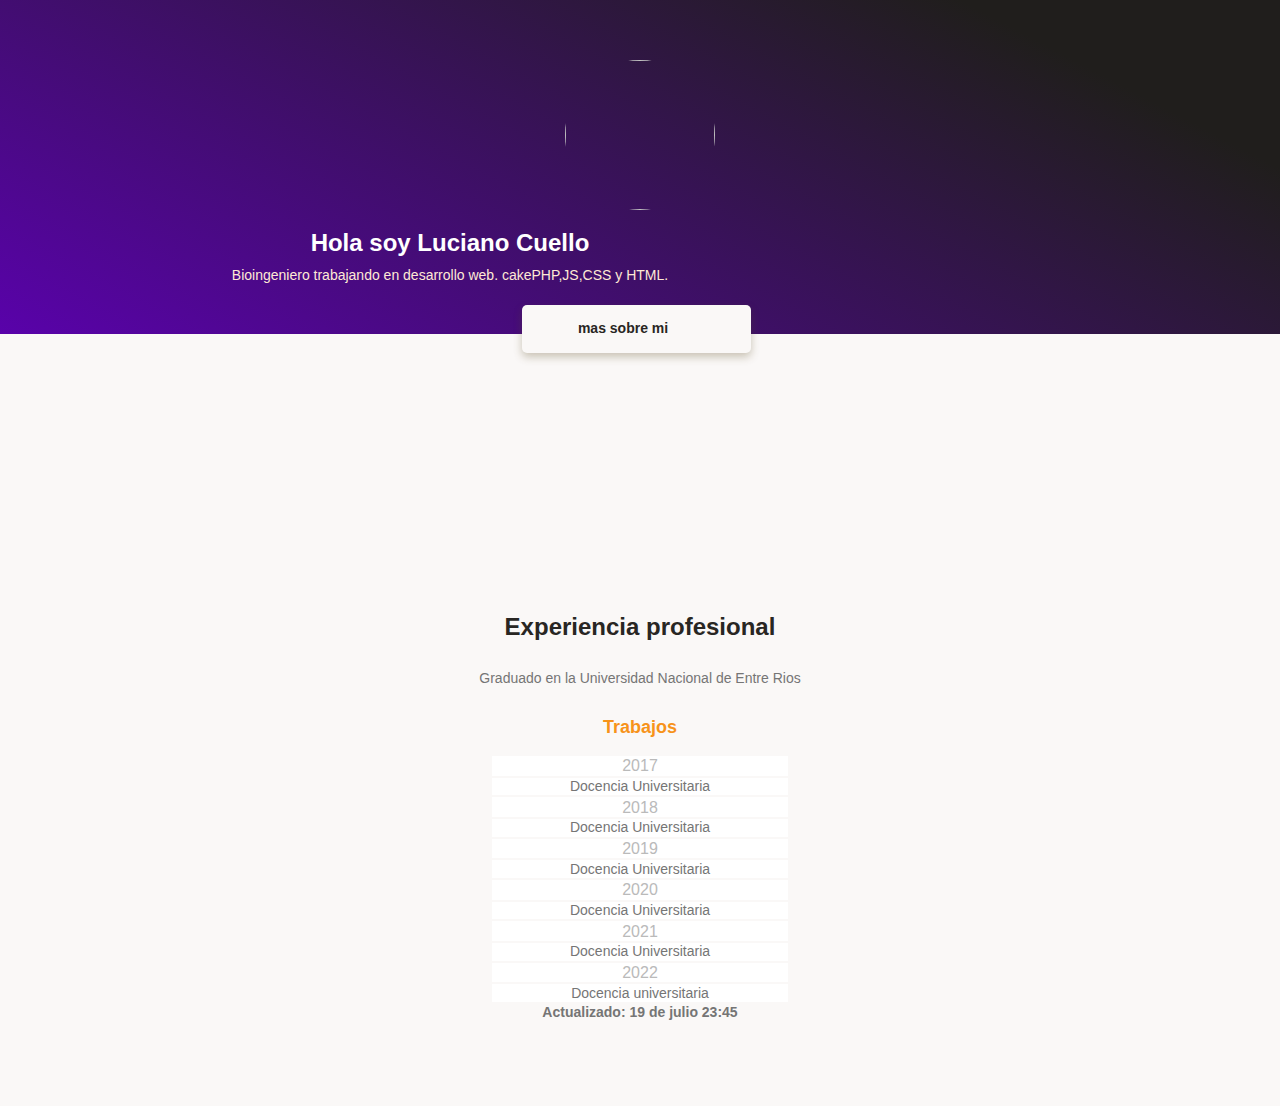
==== index.html @ 45c8d718 "bosquejo trabajos" ====
<!DOCTYPE html>
<html lang="en">
<head>
    <meta charset="UTF-8">
    <meta http-equiv="X-UA-Compatible" content="IE=edge">
    <meta name="viewport" content="width=device-width, initial-scale=1.0">
    <link rel="stylesheet" href="style.css">
    <link rel="stylesheet" href="https://use.fontawesome.com/releases/v5.15.2/css/all.css" integrity="sha384-vSIIfh2YWi9wW0r9iZe7RJPrKwp6bG+s9QZMoITbCckVJqGCCRhc+ccxNcdpHuYu" crossorigin="anonymous">
    <title>Home</title>
</head>
<body>
  <header>
    <img class="image" src="https://i.postimg.cc/rpyKvYwy/IMG-20211204-121151840.jpg" alt="">
    <div class="header--title-container">
      <h1 class="intro-heading">Hola soy  <span>Luciano</span> Cuello</h1>
            <p class="intro-text">Bioingeniero trabajando en desarrollo web. cakePHP,JS,CSS y HTML.</p>
      <a class="header--button" href="">
        mas sobre mi <span></span>
      </a>
    </div>
  </header>
  
  <main>
    <main>
      <section class="main-exchange-container">
        <div class="background-img">
  
        </div>
        <div class="main-exchange-container--title">
          <h2>Experiencia profesional</h2>
          <p>Graduado en la Universidad Nacional de Entre Rios</p>
        </div>
        <section class="main-tables-container">
          <div class="main-currency-table">
            <p class="currency-table--title">Trabajos</p>
            <div class="currency-table--container">
              <table>
                <tr>
                  <td class="table__top"> 2017 </td>
                </tr>
                <tr>
                  <td class="table__p"> Docencia Universitaria </td>
                </tr>
                <tr>
                  <td class="table__inter"> 2018 </td>
                </tr>
                <tr>
                  <td class="table__p"> Docencia Universitaria </td>
                </tr>
                <tr>
                  <td class="table__inter"> 2019 </td>
                </tr>
                <tr>
                  <td class="table__p"> Docencia Universitaria </td>
                </tr>
                <tr>
                  <td class="table__inter"> 2020 </td>
                </tr>
                <tr>
                  <td class="table__p"> Docencia Universitaria </td>
                </tr>
                <tr>
                  <td class="table__inter"> 2021 </td>
                </tr>
                <tr>
                  <td class="table__p"> Docencia Universitaria </td>
                </tr>
                <tr>
                  <td class="table__inter"> 2022 </td>
                </tr>
                <tr>
                  <td class="table__bottom table__p">Docencia universitaria</td>
                </tr>
              </table>
            </div>
            <div class="curency-table--date">
              <p>
                <b>
                  Actualizado: 19 de julio 23:45
                </b> 
              </p>
            </div>
          </div>
        </section>
  
      </section>
      <section>
  
      </section>
      <section>
  
      </section>
      <section>
  
      </section>
    </main>
    <footer>
  
    </footer>
    
  </main>
    
</body>
<script src="script.js"></script>
</html>
---- style.css ----
/*
1. posicionamiento
2. Caja
3. Tipografia
4. Visuales.
5. otros
*/

:root {
  /* colores*/
  --bitcoin-orange: #F7931A;
  --soft-orange: #FFE9D5;
  --secondary-blue: #1A9AF7;
  --soft-blue: #E7F5FF;
  --warm-black: #201E1C;
  --black: #282623;
  --grey: #BABABA;
  --off-white: #FAF8F7;
  --just-white: #fff;
}

* {
  box-sizing: border-box;
  margin: 0;
  padding: 0;
}

html {
  font-size: 62.5%;
  font-family: 'DM Sans', sans-serif;
/*  font-family: 'Inter', sans-serif;*/
}

header {
  position: relative;
  display: flex;
  flex-direction: column;
  justify-content: start;
  width: 100%;
  min-width: 324px;
  height: 334px;
  text-align: start;
  background: linear-gradient(207.8deg, #201E1C 16.69%, #5902aa 100%);
}

header img {
  width: 150px;
  height: 24px;
  margin-top: 60px;
  align-self: center;
}

.header--title-container {
  width: 90%;
  min-width: 288px;
  max-width: 900px;
  height: 218 px;
  margin-top: 20px;
  text-align: center;
  align-self: flex-start;
}

.image {
  border-radius: 50%;
  overflow: hidden;
  width: 150px;
  height: 150px;
  border: 1px dashed var(--blue);
/*   display: flex; */
  justify-content: center;
  align-items: center;
  position: relative;
}

.header--title-container h1 {
  font-size: 2.4rem;
  font-weight: bold;
  line-height: 2.6rem;
  color: var(--just-white);
}

.header--title-container p {
  margin-top: 10px;
  font-size: 1.4rem;
  font-weight: 500;
  line-height: 1.8rem;
  color: var(--soft-orange);
}

.header--title-container .header--button {
  position: absolute;
  left: calc(50% - 118px);
  top: 270px;
  display: block;
  margin-top: 35px;
  padding: 15px;
  width: 229px;
  height: 48px;
  background-color: var(--off-white);
  box-shadow: 0px 4px 8px rgba(89, 73, 30, 0.3);
  border: none;
  border-radius: 5px;
  font-size: 1.4rem;
  font-weight: bold;
  text-decoration: none;
  color: var(--black);
}

.header--button span {
  display: inline-block;
  width: 13px;
  height: 8px;
  margin-left: 10px;
  background-image: url('./assets/icons/down-arrow.svg');
}

main {
  min-width: 320px;
  width: 100%;
  height: auto;
  background-color: var(--off-white);
}

.main-exchange-container {
  width: 100%;
  height: auto;
  padding-top: 30px;
  padding-bottom: 30px;
  text-align: center;
}

.main-exchange-container--title {
  width: 90%;
  min-width: 288px;
  max-width: 900px;
  margin: 0 auto;
}


.main-exchange-container .background-img {
  width: 200px;
  height: 200px;
  margin: 0 auto;
  margin-bottom: 50px;
  background-image: url("https://lh3.googleusercontent.com/[base64]s512-no?authuser=0");
  background-size: cover;
  background-position: center;
  background-repeat: no-repeat;
}

.main-exchange-container h2 {
  margin-bottom: 30px;
  font-size: 2.4rem;
  font-weight: bold;
  line-height: 2.6rem;
  color: var(--black);
}

.main-exchange-container p {
  margin-bottom: 30px;
  font-size: 1.4rem;
  font-weight: 500;
  line-height: 1.6rem;
  color: #757575;
}

.main-currency-table {
  width: 70%;
  min-width: 235px;
  max-width: 500px;
  height: 360px;
  margin: 0 auto;
  font-family: "inter",sans-serif;
}

.main-currency-table .currency-table--title {
  margin-bottom: 15px;
  font-size: 1.8rem;
  font-weight: bold;
  line-height: 2.3rem;
  color: var(--bitcoin-orange);
}

.currency-table--container {
  width: 90%;
  min-width: 230px;
  max-width: 300px;
  height: 250px;
  margin: 0 auto;
  
}

.currency-table--container table{
  width: 100%;
  height: 100%;
}
.currency-table--container  td{
  width: 100%;
  font-size: 1.6rem;
  font-weight: 500;
  line-height: 1.9rem;
  color: var(--grey);
  background-color: var(--just-white);
}

.currency-table--container .table__top-left {
  border-radius: 15px 0 0 0;
}
.currency-table--container .table__top-rigth {
  border-radius: 0 15px 0 0;
}
.currency-table--container .table__bottom-rigth {
  border-radius: 0 0 15px  0;
}

.currency-table--container .table__bottom-left {
  border-radius: 0 0 0 15px;
}

.currency-table--container .table__p {
  font-size: 1.4rem;
  font-weight: normal;
  line-height: 1.7rem;
  color: #757575;
}

.currency-table--container .down{
  display: inline-block;
  width: 15px;
  height: 15px;
  margin-left: 10px;
  background-image: url("./assets/icons/trending-down.svg");
  background-size: cover;
  background-position: center;
  background-repeat: no-repeat;

}
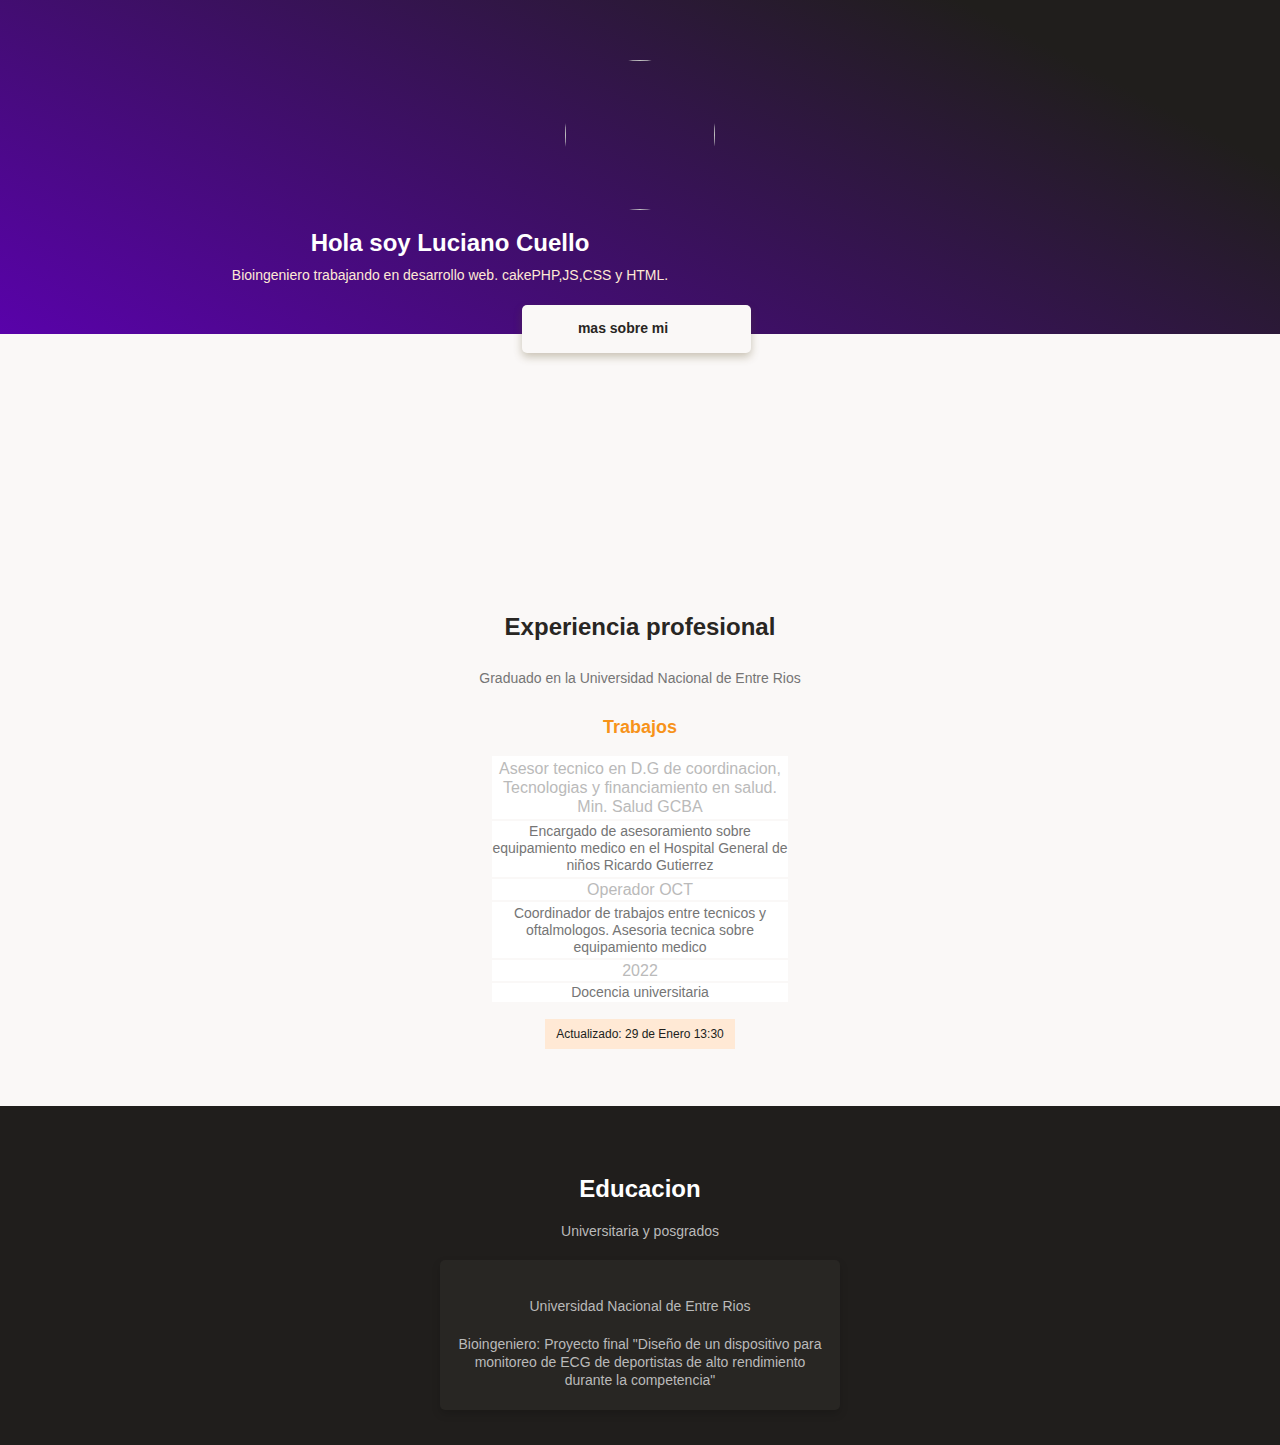
==== commit 9eec0e37: "actualiza educacion" ====
--- a/index.html
+++ b/index.html
@@ -36,35 +36,18 @@
             <div class="currency-table--container">
               <table>
                 <tr>
-                  <td class="table__top"> 2017 </td>
+                  <td class="table__top"> Asesor tecnico en D.G de coordinacion, Tecnologias y financiamiento en salud. Min. Salud GCBA</td>
                 </tr>
                 <tr>
-                  <td class="table__p"> Docencia Universitaria </td>
+                  <td class="table__p"> Encargado de asesoramiento sobre equipamiento medico en el Hospital General de niños Ricardo Gutierrez </td>
                 </tr>
                 <tr>
-                  <td class="table__inter"> 2018 </td>
+                  <td class="table__inter"> Operador OCT </td>
                 </tr>
                 <tr>
-                  <td class="table__p"> Docencia Universitaria </td>
+                  <td class="table__p"> Coordinador de trabajos entre tecnicos y oftalmologos. Asesoria tecnica sobre equipamiento medico </td>
                 </tr>
-                <tr>
-                  <td class="table__inter"> 2019 </td>
-                </tr>
-                <tr>
-                  <td class="table__p"> Docencia Universitaria </td>
-                </tr>
-                <tr>
-                  <td class="table__inter"> 2020 </td>
-                </tr>
-                <tr>
-                  <td class="table__p"> Docencia Universitaria </td>
-                </tr>
-                <tr>
-                  <td class="table__inter"> 2021 </td>
-                </tr>
-                <tr>
-                  <td class="table__p"> Docencia Universitaria </td>
-                </tr>
+                
                 <tr>
                   <td class="table__inter"> 2022 </td>
                 </tr>
@@ -73,18 +56,33 @@
                 </tr>
               </table>
             </div>
-            <div class="curency-table--date">
+            <div class="currency-table--date">
               <p>
                 <b>
-                  Actualizado: 19 de julio 23:45
-                </b> 
+                  Actualizado:</b> 
+                   29 de Enero 13:30
+                
               </p>
             </div>
           </div>
         </section>
-  
       </section>
-      <section>
+      <section class="main-education-detail">
+        <span class="education-detail--logo"><i class="fa-solid fa-book" style="color: rgb(65, 40, 134); font-size: 2.5rem;"></i></span>
+        <div class="education-detail--title">
+          <h2>Educacion</h2>
+          <p>Universitaria y posgrados</p>
+          <section class="education-cards--container">
+            <article class="education-detail--card">
+              <span class="clock">
+                <i class="fa-solid fa-graduation-cap" style="color: aliceblue;"></i>
+              </span>
+              <p class="education--card-title">Universidad Nacional de Entre Rios</p>
+              <p class="education--card-body">Bioingeniero: Proyecto final "Diseño de un dispositivo para monitoreo de ECG de deportistas de alto rendimiento durante la competencia"</p>
+
+            </article>
+          </section>
+        </div>
   
       </section>
       <section>
@@ -102,4 +100,5 @@
     
 </body>
 <script src="script.js"></script>
+<script src="https://kit.fontawesome.com/215a3eed15.js" crossorigin="anonymous"></script>
 </html>--- a/style.css
+++ b/style.css
@@ -142,7 +142,7 @@
   height: 200px;
   margin: 0 auto;
   margin-bottom: 50px;
-  background-image: url("https://lh3.googleusercontent.com/[base64]s512-no?authuser=0");
+  background-image: url("https://i.postimg.cc/Jhmj4TnY/00007-982304164-Close-portrait.png");
   background-size: cover;
   background-position: center;
   background-repeat: no-repeat;
@@ -224,6 +224,22 @@
   color: #757575;
 }
 
+.currency-table--date {
+  width: 190px;
+  height: 30px;
+  margin: 0 auto;
+  margin-top: 15px;
+  padding: 8px;
+  background-color: var(--soft-orange);
+}
+
+.currency-table--date p {
+  
+  font-size: 1.2rem;
+  line-height: 1.5rem;
+  font-weight: 300;
+  color: var(--warm-black);
+}
 .currency-table--container .down{
   display: inline-block;
   width: 15px;
@@ -234,4 +250,79 @@
   background-position: center;
   background-repeat: no-repeat;
 
+}
+
+.main-education-detail {
+  position: relative;
+  width: 100%;
+  min-width: 320px;
+  height: auto;
+  padding: 20px 10px;
+  background-color: var(--warm-black);
+}
+
+.education-detail--logo {
+  position: absolute;
+  width: 40px;
+  height: 25px;
+  top: -10px;
+  left: calc(50% - 20px);
+}
+
+.education-detail--title{
+  width: 90%;
+  min-width: 288px;
+  height: auto;
+  margin: 0 auto;
+  margin-top: 50px;
+  text-align: center;
+}
+
+.education-detail--title h2{
+  margin-bottom: 20px;
+  font-size: 2.4rem;
+  font-weight: bold;
+  line-height: 2.6rem;
+  color: var(--just-white);
+}
+
+.education-detail--title p {
+  margin-bottom: 20px;
+  font-size: 1.4rem;
+  font-weight: 500;
+  line-height: 1.8rem;
+  color: var(--grey);
+}
+
+.education-detail--card {
+  width: 90%;
+  min-width: 288px;
+  max-width: 400px;
+  height: 150px;
+  margin: 15px auto;
+  padding: 15px;
+  background-color: var(--black);
+  border-radius: 5px;
+  box-shadow: 0 4px 8px rgba(0, 0, 0, 0.16)
+}
+
+.education-detail--card .clock {
+  display: inline-block;
+  width: 20px;
+  height: 10px;
+  margin-bottom: 10px;
+}
+
+.education--card-title{
+  margin-bottom: 15px;
+  font-size: 1.8rem;
+  font-weight: bold;
+  line-height: 1.8rem;
+  color: var(--just-white);
+}
+
+.education--card-body{
+  font-size: 1.4rem;
+  font-weight: 500;
+  color: #808080;
 }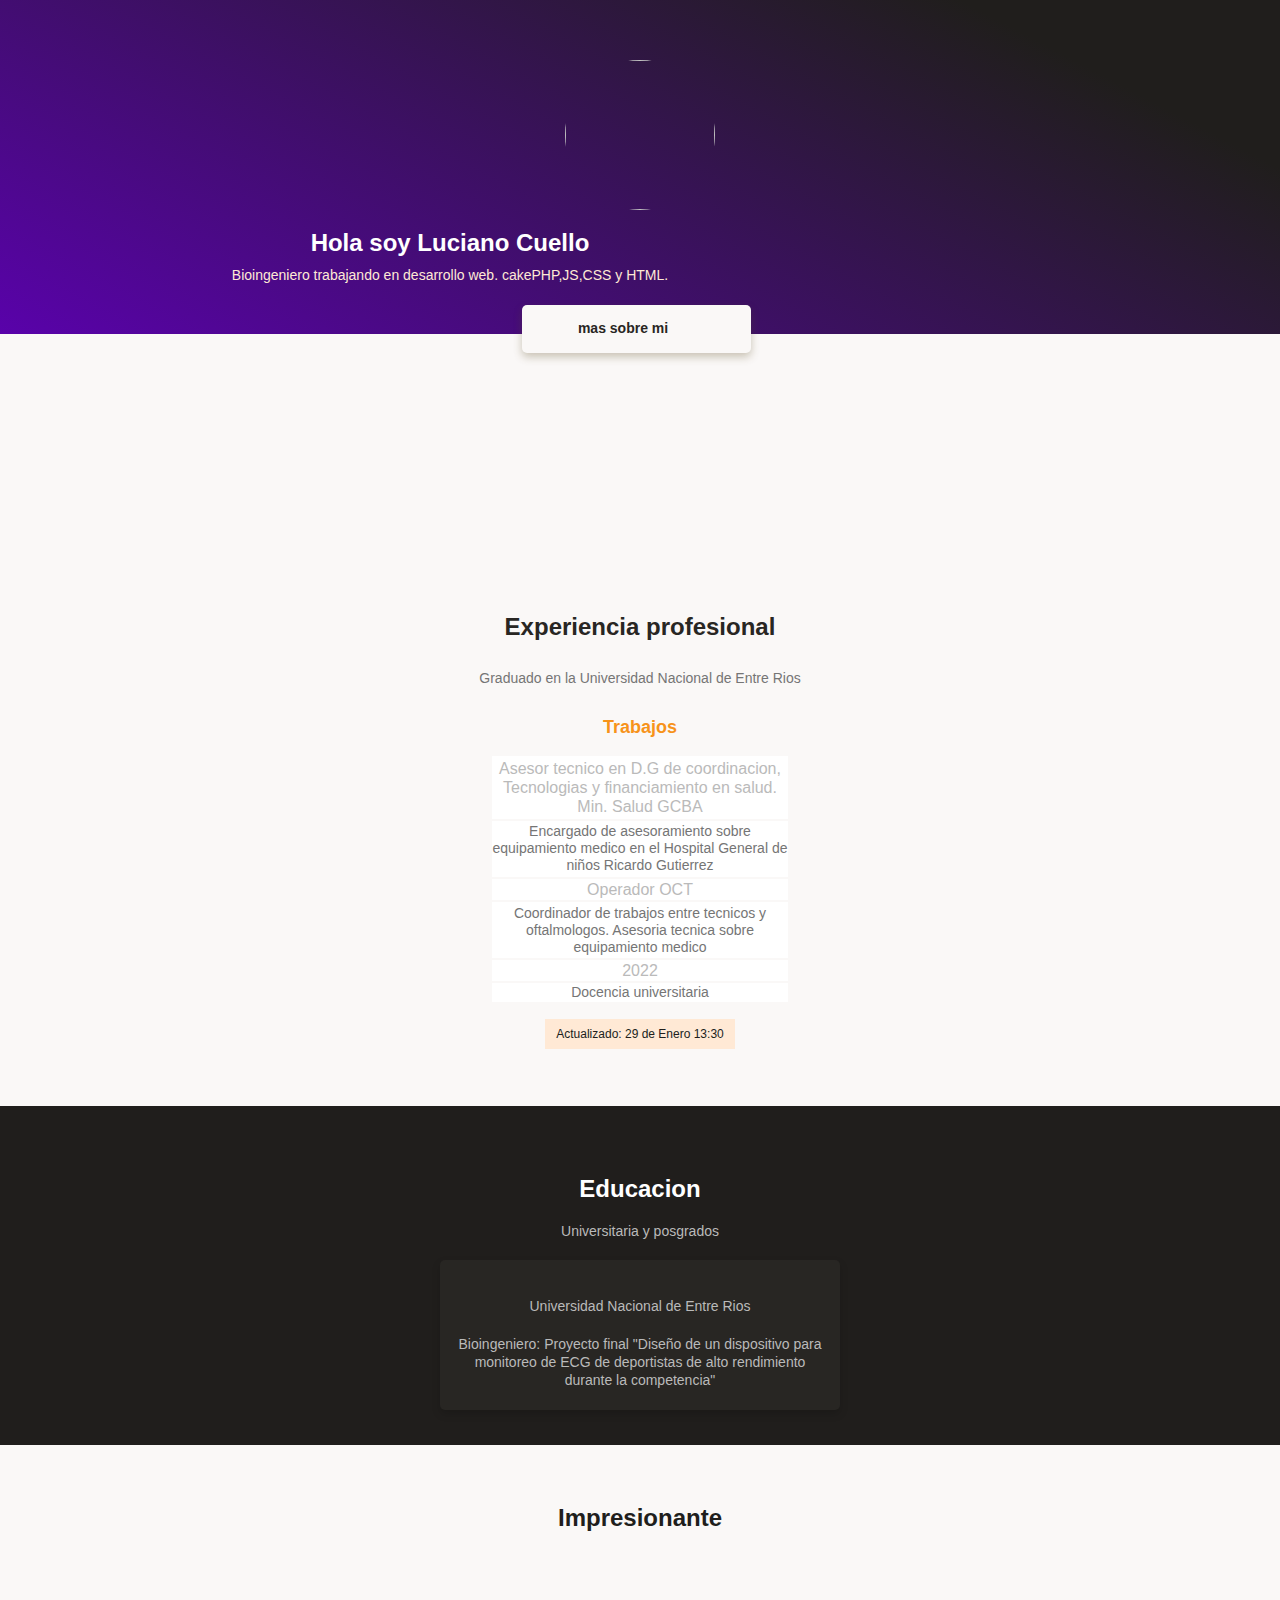
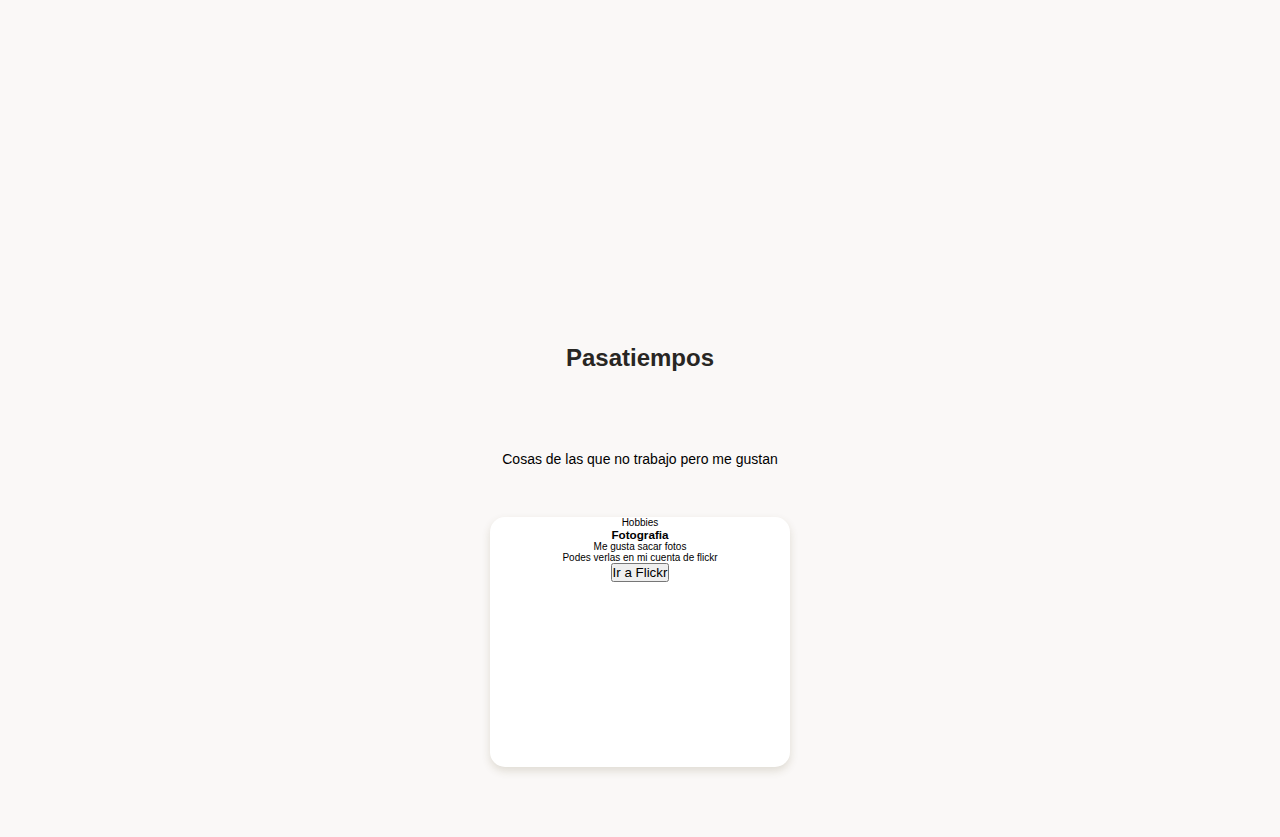
==== commit 1029d107: "agrega pasatiempos" ====
--- a/index.html
+++ b/index.html
@@ -6,7 +6,7 @@
     <meta name="viewport" content="width=device-width, initial-scale=1.0">
     <link rel="stylesheet" href="style.css">
     <link rel="stylesheet" href="https://use.fontawesome.com/releases/v5.15.2/css/all.css" integrity="sha384-vSIIfh2YWi9wW0r9iZe7RJPrKwp6bG+s9QZMoITbCckVJqGCCRhc+ccxNcdpHuYu" crossorigin="anonymous">
-    <title>Home</title>
+    <title>Pagina personal</title>
 </head>
 <body>
   <header>
@@ -14,13 +14,13 @@
     <div class="header--title-container">
       <h1 class="intro-heading">Hola soy  <span>Luciano</span> Cuello</h1>
             <p class="intro-text">Bioingeniero trabajando en desarrollo web. cakePHP,JS,CSS y HTML.</p>
-      <a class="header--button" href="">
+      <a class="header--button" href="#plans">
         mas sobre mi <span></span>
       </a>
     </div>
   </header>
   
-  <main>
+  
     <main>
       <section class="main-exchange-container">
         <div class="background-img">
@@ -85,19 +85,31 @@
         </div>
   
       </section>
-      <section>
-  
+      <section class="sari-container">
+        <h2>Impresionante</h2>
       </section>
-      <section>
-  
+      <section id="plans" class="main-hobies-container">
+        <div class="hobies--title">
+          <h2>Pasatiempos</h2>
+          <p>Cosas de las que no trabajo pero me gustan</p>
+        </div>
+        <section class="hobies-container--slider">
+          <article class="hobies-container--card">
+            <p class="destacado">Hobbies</p>
+            <div class="hobie-info-container">
+              <h3 class="hobie-card--title">Fotografia</h3>
+              <p class="hobie-card--detalle"> <span>Me gusta sacar</span> fotos</p>
+              <p class="hobie-card--aclaro">Podes verlas en mi cuenta de flickr</p>
+              <button class="hobie-card--flickr" href="https://www.flickr.com/photos/159316122@N02" title=""> Ir a Flickr</button>
+            </div>
+          </article>
+        </section>
       </section>
     </main>
     <footer>
   
     </footer>
     
-  </main>
-    
 </body>
 <script src="script.js"></script>
 <script src="https://kit.fontawesome.com/215a3eed15.js" crossorigin="anonymous"></script>
--- a/style.css
+++ b/style.css
@@ -325,4 +325,71 @@
   font-size: 1.4rem;
   font-weight: 500;
   color: #808080;
-}+}
+
+.sari-container{
+  width: 100%;
+  min-width: 320px;
+  height: 50vh;
+  background-image: url("https://live.staticflickr.com/837/41673234080_97eb2f8841_k.jpg");
+  background-position: center;
+  background-size: cover ;
+  background-repeat: no-repeat;
+  text-align: center;
+
+}
+
+.sari-container h2{
+  padding-top: 60px;
+  font-size: 2.4rem;
+  font-weight: bold;
+  line-height: 2.6rem;
+  color: var(--warm-black);
+}
+
+.main-hobies-container{
+  width: 100%;
+  min-width: 320px;
+  padding-bottom: 70px;
+  text-align: center;
+}
+
+.hobies--title{
+  width: 90%;
+  min-width: 288px;
+  height: auto;
+  margin: 0 auto;
+ 
+}
+
+.hobies--title h2{
+  padding-top: 50px;
+  font-size: 2.4rem;
+  font-weight: bold;
+  line-height: 2.6rem;
+  color: var(--black);
+  margin-bottom: 50px;
+}
+
+.hobies--title p {
+  padding-top: 30px;
+  font-size: 1.4rem;
+  font-weight: 500;
+  line-height: 1.6rem;
+  color: var(#757575);
+}
+
+.hobies-container--slider {
+  position: relative;
+  width: 70%;
+  min-width: 230px;
+  max-width: 300px;
+  height: 250px;
+  margin: 50px auto 0;
+  padding: 0 15px;
+  background-color: var(--just-white);
+  border-radius: 15px;
+  box-shadow: 0 4px 8px rgba(89, 73, 30, 0.16);
+
+}
+
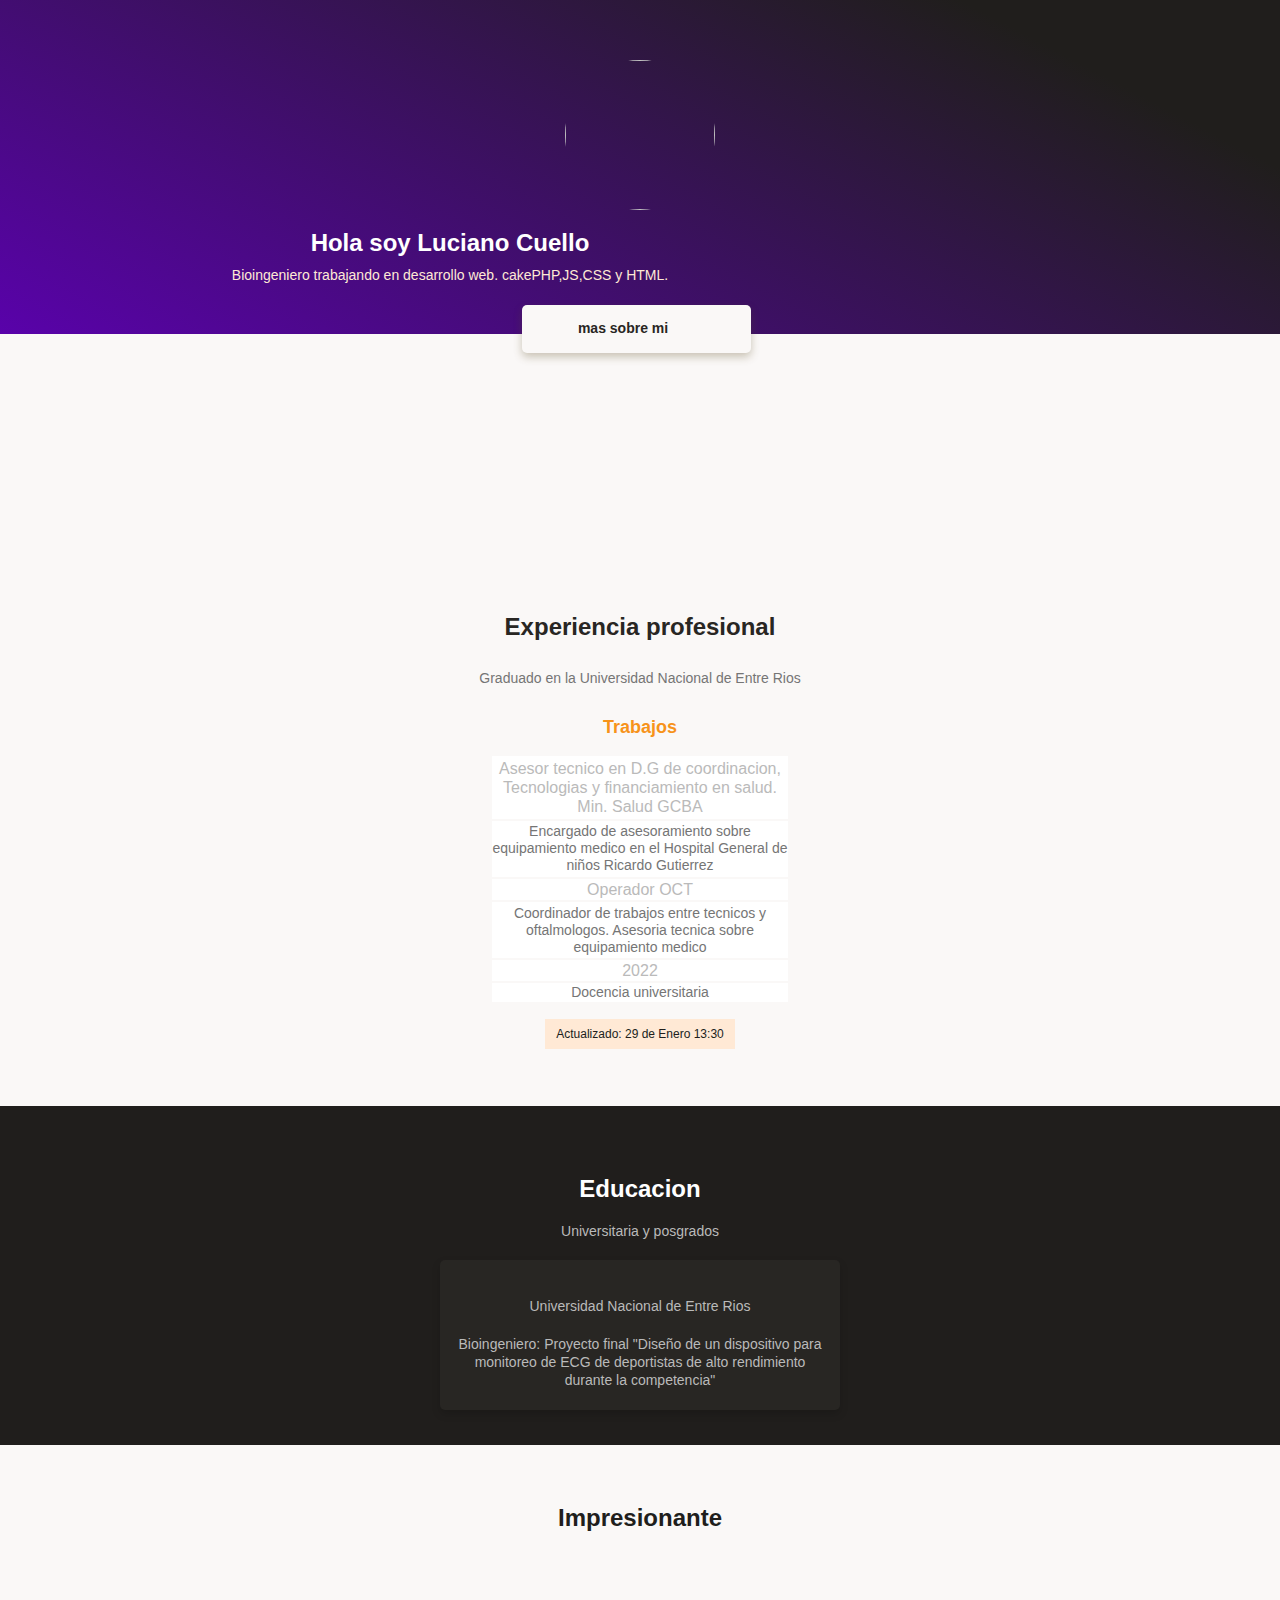
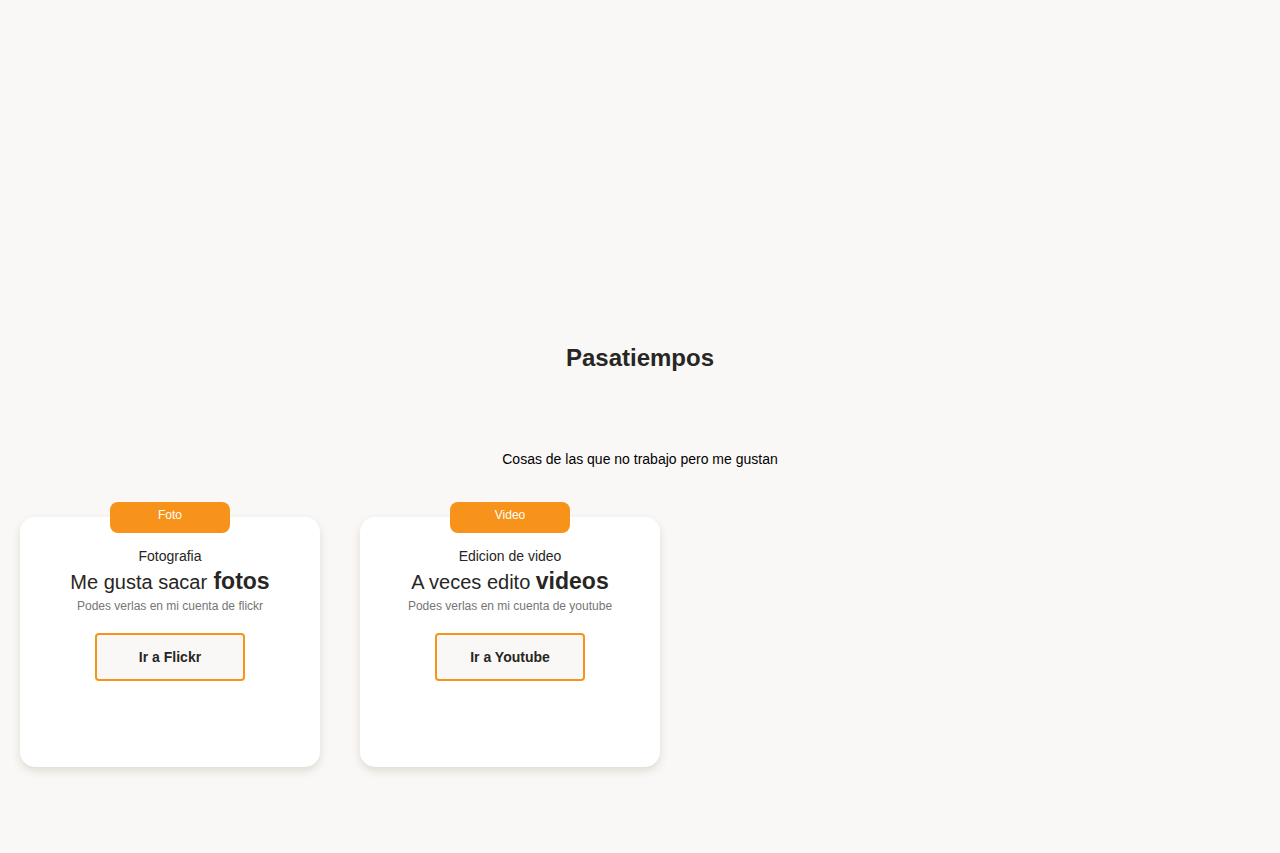
==== commit 064de127: "agrego estilo a hobies" ====
--- a/index.html
+++ b/index.html
@@ -95,12 +95,21 @@
         </div>
         <section class="hobies-container--slider">
           <article class="hobies-container--card">
-            <p class="destacado">Hobbies</p>
+            <p class="destacado">Foto</p>
             <div class="hobie-info-container">
               <h3 class="hobie-card--title">Fotografia</h3>
               <p class="hobie-card--detalle"> <span>Me gusta sacar</span> fotos</p>
               <p class="hobie-card--aclaro">Podes verlas en mi cuenta de flickr</p>
-              <button class="hobie-card--flickr" href="https://www.flickr.com/photos/159316122@N02" title=""> Ir a Flickr</button>
+              <button class="hobie-card--flickr" href="https://www.flickr.com/photos/159316122@N02" title=""> Ir a Flickr <i class="fa fa-flickr" aria-hidden="true"></i></button>
+            </div>
+          </article>
+          <article class="hobies-container--card">
+            <p class="destacado">Video</p>
+            <div class="hobie-info-container">
+              <h3 class="hobie-card--title">Edicion de video</h3>
+              <p class="hobie-card--detalle"> <span>A veces edito </span> videos</p>
+              <p class="hobie-card--aclaro">Podes verlas en mi cuenta de youtube</p>
+              <button class="hobie-card--flickr" href="https://www.flickr.com/photos/159316122@N02" title=""> Ir a Youtube <i class="fa fa-flickr" aria-hidden="true"></i></button>
             </div>
           </article>
         </section>
--- a/style.css
+++ b/style.css
@@ -379,13 +379,14 @@
   color: var(#757575);
 }
 
-.hobies-container--slider {
+.hobies-container--card {
   position: relative;
+  scroll-snap-align: center;
   width: 70%;
   min-width: 230px;
   max-width: 300px;
   height: 250px;
-  margin: 50px auto 0;
+  margin: 50px 20px 0;
   padding: 0 15px;
   background-color: var(--just-white);
   border-radius: 15px;
@@ -393,3 +394,68 @@
 
 }
 
+.destacado {
+  position: absolute;
+  width: 120px;
+  height: 31px;
+  background-color: var(--bitcoin-orange);
+  border-radius: 8px;
+  color: var(--just-white);
+  left: calc(50% - 60px);
+  top: -15px;
+  padding: 6px;
+  font-size: 1.2rem;
+}
+
+.hobie-card--title {
+  padding-top: 30px;
+  font-size: 1.4rem;
+  font-weight: 500;
+  line-height: 1.8rem;
+  color: var(--black);
+}
+
+.hobie-card--detalle {
+  padding: 5px 0;
+  font-size: 2.3rem;
+  font-weight: bold;
+  line-height: 2.3rem;
+  color: var(--black);
+}
+
+.hobie-card--detalle span {
+  
+  font-size: 2rem;
+  font-weight: 300;
+ 
+  color: var(--black);
+}
+
+.hobie-card--aclaro {
+  font-size: 1.2rem;
+  color: #757575;
+}
+
+.hobie-card--flickr {
+  width: 150px;
+  height: 48px;
+  margin-top: 20px;
+  background-color: #FAF8F7;
+  border: 2px solid var(--bitcoin-orange);
+  border-radius: 4px;
+  font-size: 1.4rem;
+  font-weight: bold;
+  line-height: 1.8rem;
+  color: var(--black);
+  font-family: 'DM Sans', sans-serif;
+}
+.hobies-container--slider{
+  display: flex;
+  height: 316px;
+  overflow-x: scroll;
+  overscroll-behavior-x: contain;
+  scroll-snap-type: x proximity;
+}
+
+
+
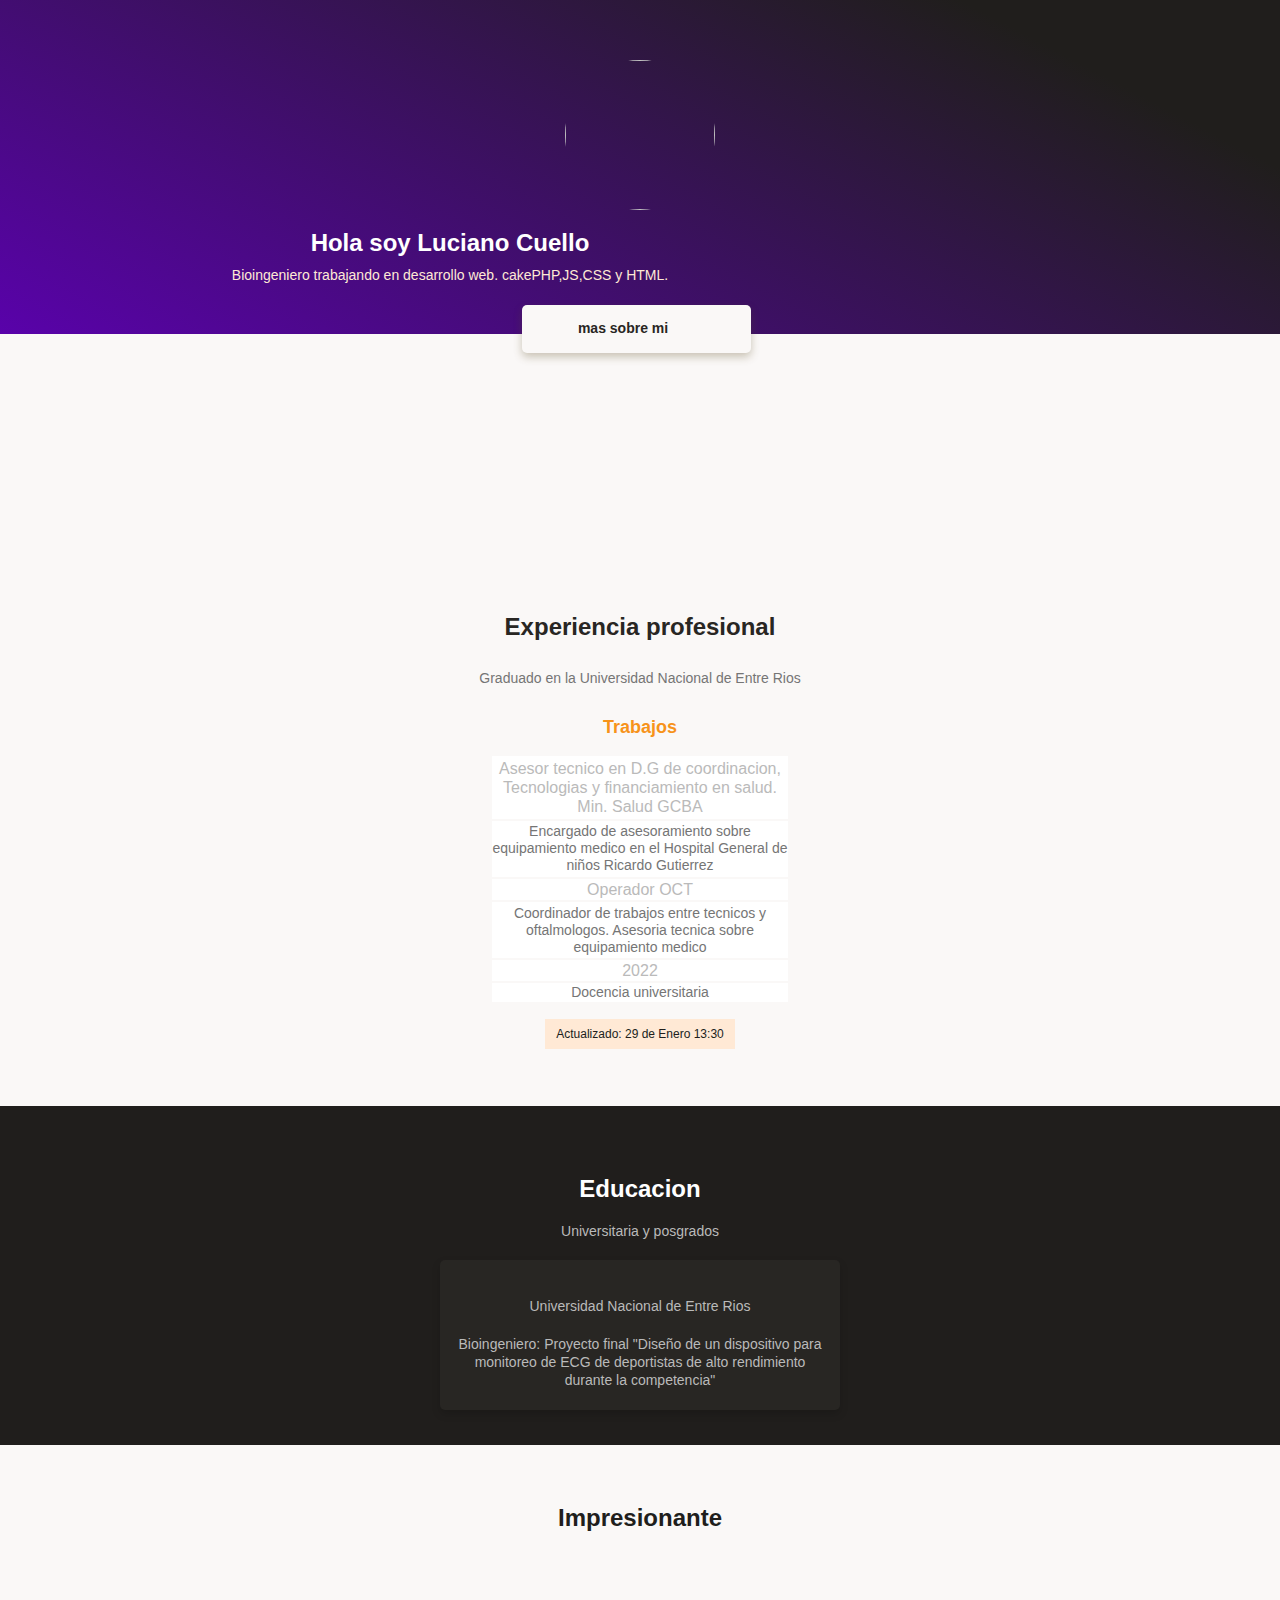
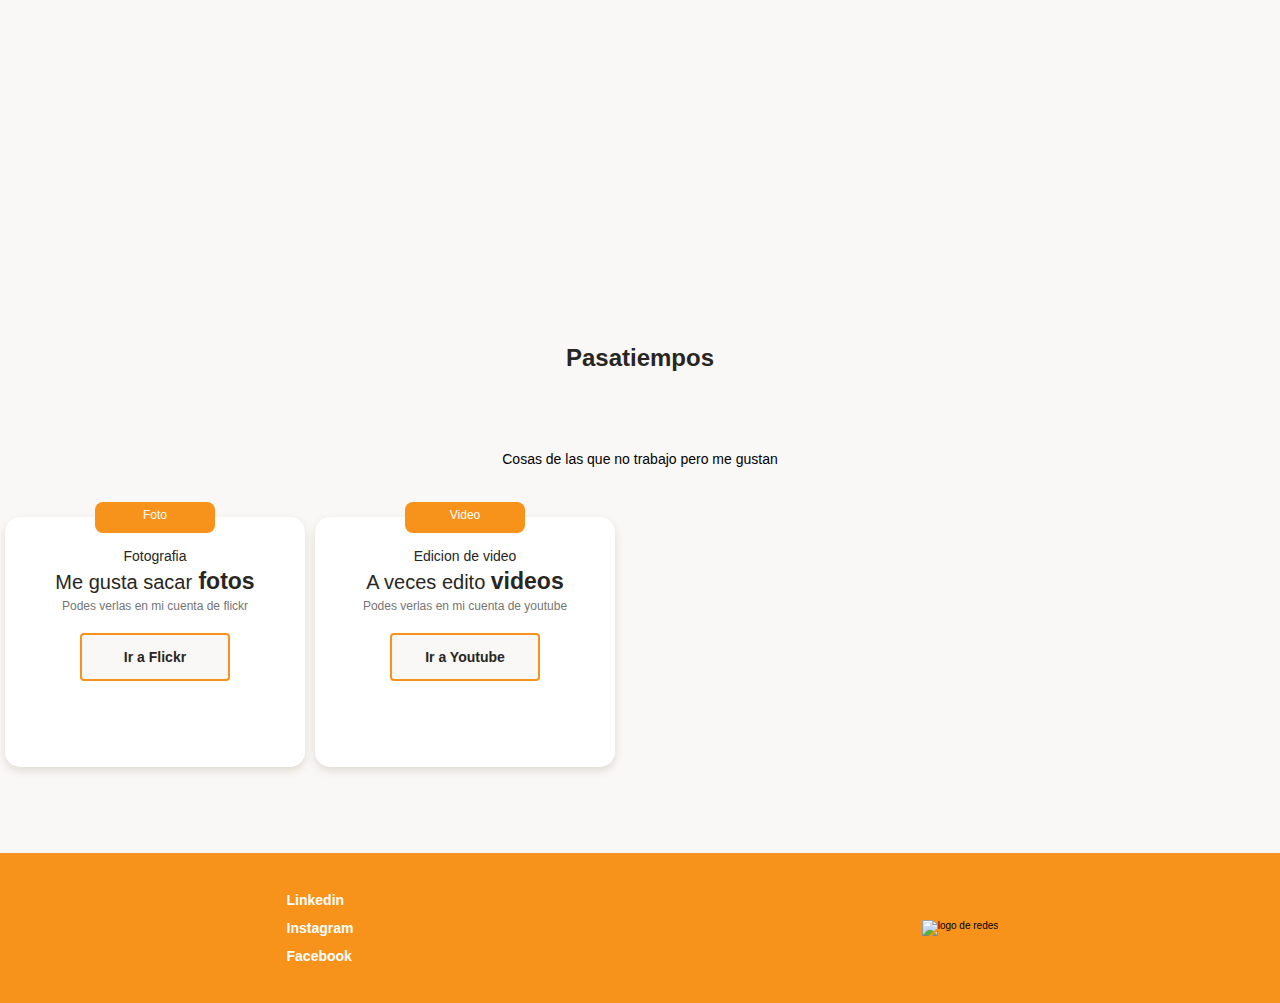
==== commit 792d6463: "agrega footer" ====
--- a/index.html
+++ b/index.html
@@ -116,7 +116,16 @@
       </section>
     </main>
     <footer>
-  
+   <section class="left">
+    <ul>
+      <li> <a href="">Linkedin</a></li>
+      <li><a href="">Instagram</a></li>
+      <li><a href="">Facebook</a></li>
+    </ul>
+   </section>
+   <section class="right">
+    <img src="" alt="logo de redes">
+   </section>
     </footer>
     
 </body>
--- a/style.css
+++ b/style.css
@@ -383,10 +383,10 @@
   position: relative;
   scroll-snap-align: center;
   width: 70%;
-  min-width: 230px;
+  min-width: 190px;
   max-width: 300px;
   height: 250px;
-  margin: 50px 20px 0;
+  margin: 50px 5px 0;
   padding: 0 15px;
   background-color: var(--just-white);
   border-radius: 15px;
@@ -457,5 +457,33 @@
   scroll-snap-type: x proximity;
 }
 
-
-
+footer {
+  display: flex;
+  width: 100%;
+  height: 150px;
+  background-color: var(--bitcoin-orange);
+}
+
+footer section {
+  display: flex;
+  width: 50%;
+  align-items: center;
+  justify-content: center;
+}
+
+footer .left ul {
+  font-size: 1.4rem;
+  font-weight: bold;
+  line-height: 1.8rem;
+  list-style: none;
+}
+
+.left li {
+  margin: 10px 0;
+}
+
+.left a {
+  text-decoration: none;
+  color: var(--just-white);
+}
+
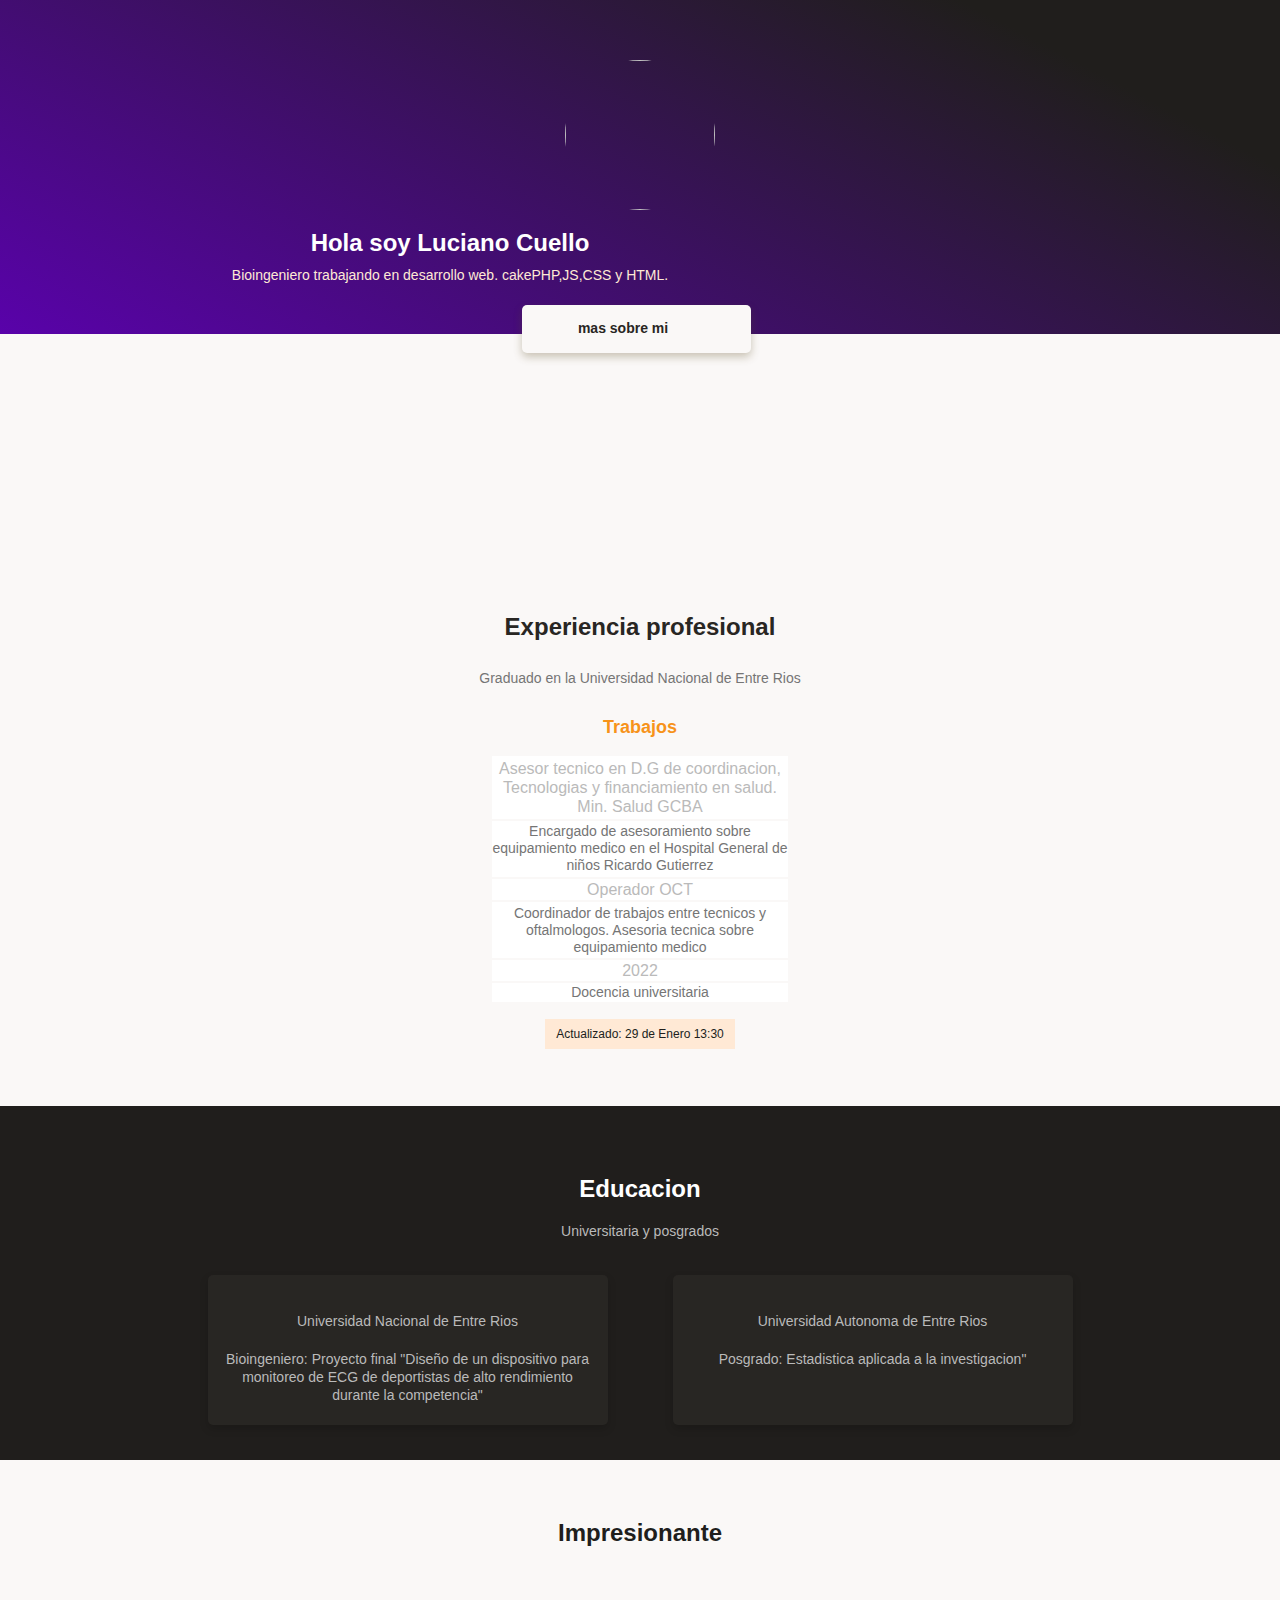
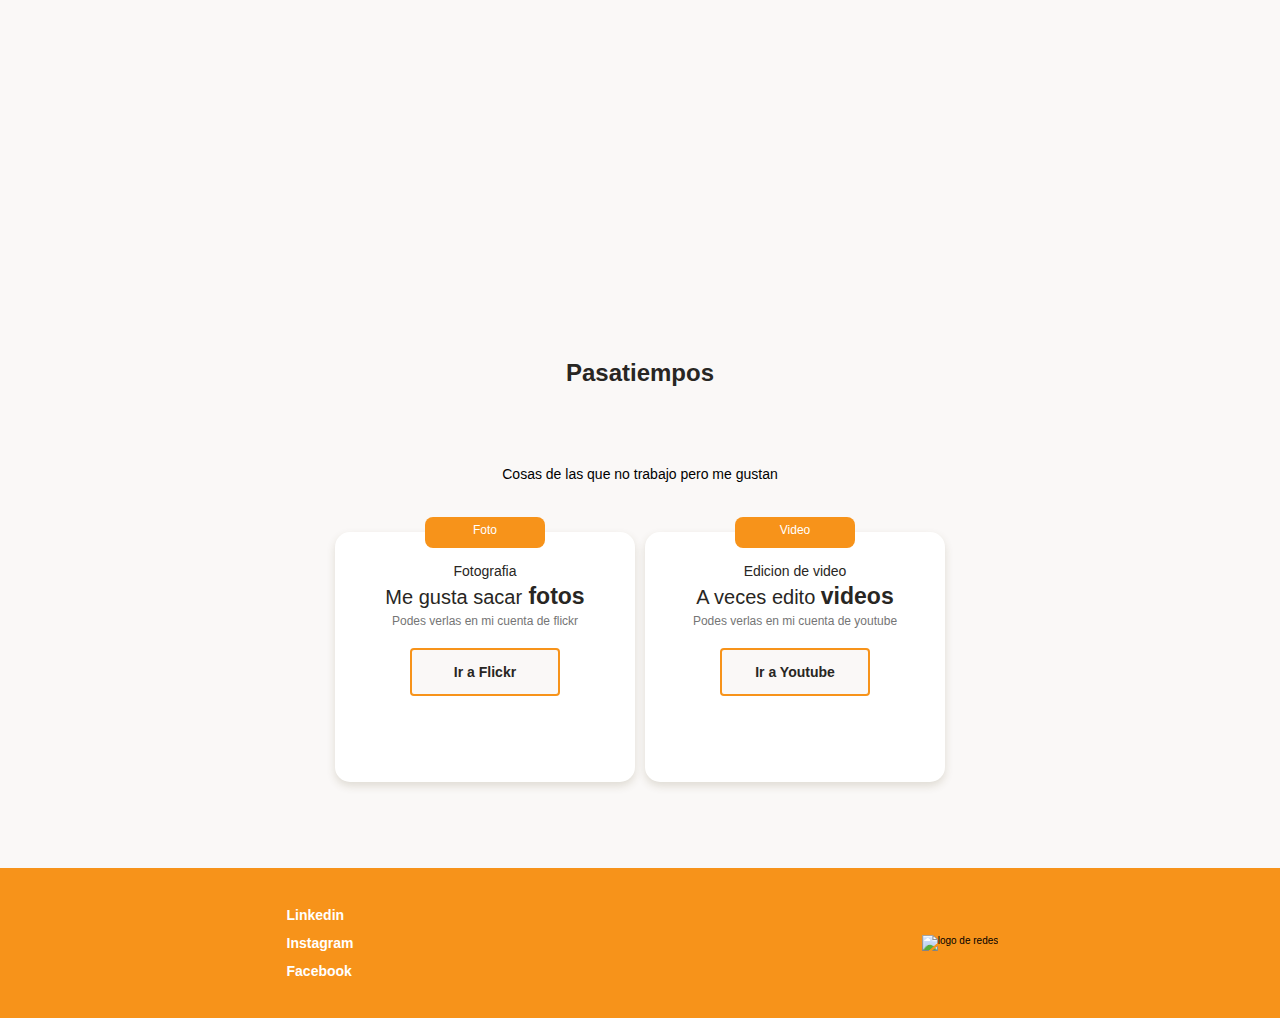
==== commit 5d20c2b6: "agrega responsive" ====
--- a/index.html
+++ b/index.html
@@ -6,6 +6,7 @@
     <meta name="viewport" content="width=device-width, initial-scale=1.0">
     <link rel="stylesheet" href="style.css">
     <link rel="stylesheet" href="https://use.fontawesome.com/releases/v5.15.2/css/all.css" integrity="sha384-vSIIfh2YWi9wW0r9iZe7RJPrKwp6bG+s9QZMoITbCckVJqGCCRhc+ccxNcdpHuYu" crossorigin="anonymous">
+    <link rel="stylesheet" href="./css/tablet.css" media="(min-width: 930px)">
     <title>Pagina personal</title>
 </head>
 <body>
@@ -81,6 +82,14 @@
               <p class="education--card-body">Bioingeniero: Proyecto final "Diseño de un dispositivo para monitoreo de ECG de deportistas de alto rendimiento durante la competencia"</p>
 
             </article>
+            <article class="education-detail--card">
+              <span class="clock">
+                <i class="fa-solid fa-graduation-cap" style="color: aliceblue;"></i>
+              </span>
+              <p class="education--card-title">Universidad Autonoma de Entre Rios</p>
+              <p class="education--card-body">Posgrado: Estadistica aplicada a la investigacion"</p>
+
+            </article>
           </section>
         </div>
   
--- a/css/tablet.css
+++ b/css/tablet.css
@@ -0,0 +1,15 @@
+.education-cards--container {
+    display: flex;
+    flex-wrap: wrap;
+    width: 930px;
+    margin: 0 auto;
+}
+.hobies-container--slider {
+    justify-content: center;
+}
+
+.main-tables-container {
+    display: flex;
+    width: 930px;
+    margin: 0 auto;
+}